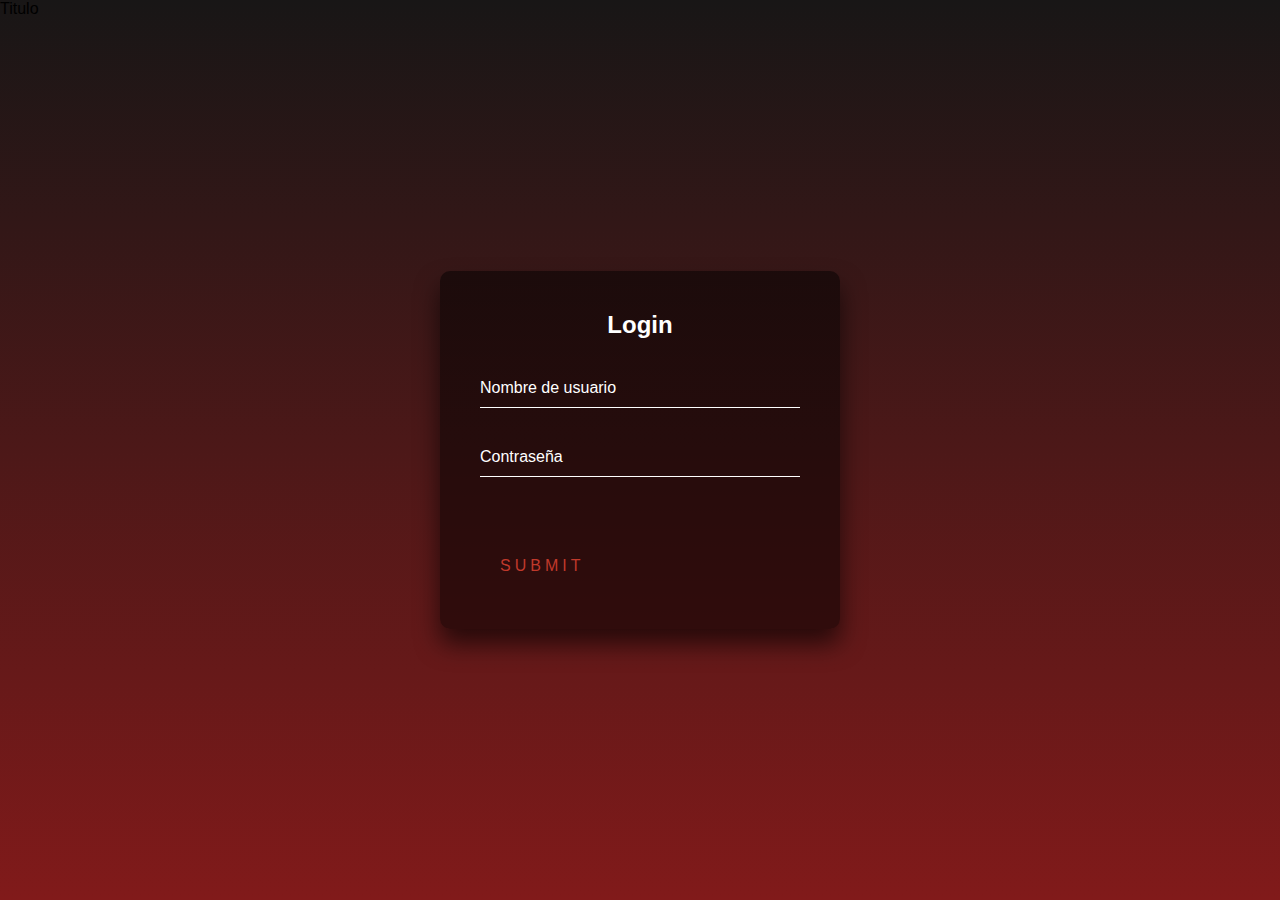
==== main.html @ f240a7e7 "Add files via upload" ====
<!DOCTYPE html>
<link rel="stylesheet" type="text/css" href="/css/main.css"/>
<link href="https://cdn.jsdelivr.net/npm/bootstrap@5.2.1/dist/css/bootstrap.min.css" rel="stylesheet" integrity="sha384-iYQeCzEYFbKjA/T2uDLTpkwGzCiq6soy8tYaI1GyVh/UjpbCx/TYkiZhlZB6+fzT" crossorigin="anonymous">
<script src="https://cdn.jsdelivr.net/npm/bootstrap@5.2.1/dist/js/bootstrap.bundle.min.js" integrity="sha384-u1OknCvxWvY5kfmNBILK2hRnQC3Pr17a+RTT6rIHI7NnikvbZlHgTPOOmMi466C8" crossorigin="anonymous"></script>
<html>
    <head>Titulo</head>
    <Body>
        <div class="login-box">
            <h2>Login</h2>
            <form>
              <div class="user-box">
                <input type="text" name="" required="">
                <label>Nombre de usuario</label>
              </div>
              <div class="user-box">
                <input type="password" name="" required="">
                <label>Contraseña</label>
              </div>
              <a href="./index.html">
                <span></span>
                <span></span>
                <span></span>
                <span></span>
                Submit
              </a>
            </form>
          </div>
    </Body>
</html>
---- css/main.css ----
:root {
    --main-color: #c0392b;
    --body-bg: #181616;
    --box-bg: #221f1f;
    --text-color: #ffffff;

    --nav-height: 60px;
    --space-top: 30px;
}


html {
    height: 100%;
}

body {
    margin: 0;
    padding: 0;
    font-family: sans-serif;
    background: linear-gradient(var(--body-bg), #811a1a);
}

.login-box {
    position: absolute;
    top: 50%;
    left: 50%;
    width: 400px;
    padding: 40px;
    transform: translate(-50%, -50%);
    background: rgba(0, 0, 0, .5);
    box-sizing: border-box;
    box-shadow: 0 15px 25px rgba(0, 0, 0, .6);
    border-radius: 10px;
}

.login-box h2 {
    margin: 0 0 30px;
    padding: 0;
    color: #fff;
    text-align: center;
}

.login-box .user-box {
    position: relative;
}

.login-box .user-box input {
    width: 100%;
    padding: 10px 0;
    font-size: 16px;
    color: #fff;
    margin-bottom: 30px;
    border: none;
    border-bottom: 1px solid #fff;
    outline: none;
    background: transparent;
}

.login-box .user-box label {
    position: absolute;
    top: 0;
    left: 0;
    padding: 10px 0;
    font-size: 16px;
    color: #fff;
    pointer-events: none;
    transition: .5s;
}

.login-box .user-box input:focus~label,
.login-box .user-box input:valid~label {
    top: -20px;
    left: 0;
    color: var(--main-color);
    font-size: 12px;
}

.login-box form a {
    position: relative;
    display: inline-block;
    padding: 10px 20px;
    color: var(--main-color);
    font-size: 16px;
    text-decoration: none;
    text-transform: uppercase;
    overflow: hidden;
    transition: .5s;
    margin-top: 40px;
    letter-spacing: 4px
}

.login-box a:hover {
    background: var(--main-color);
    color: #fff;
    border-radius: 5px;
    box-shadow: 0 0 5px var(--main-color),
        0 0 25px var(--main-color),
        0 0 50px var(--main-color),
        0 0 100px var(--main-color);
}

.login-box a span {
    position: absolute;
    display: block;
}

.login-box a span:nth-child(1) {
    top: 0;
    left: -100%;
    width: 100%;
    height: 2px;
    background: linear-gradient(90deg, transparent, var(--main-color));
    animation: btn-anim1 1s linear infinite;
}

@keyframes btn-anim1 {
    0% {
        left: -100%;
    }

    50%,
    100% {
        left: 100%;
    }
}

.login-box a span:nth-child(2) {
    top: -100%;
    right: 0;
    width: 2px;
    height: 100%;
    background: linear-gradient(180deg, transparent, var(--main-color));
    animation: btn-anim2 1s linear infinite;
    animation-delay: .25s
}

@keyframes btn-anim2 {
    0% {
        top: -100%;
    }

    50%,
    100% {
        top: 100%;
    }
}

.login-box a span:nth-child(3) {
    bottom: 0;
    right: -100%;
    width: 100%;
    height: 2px;
    background: linear-gradient(270deg, transparent, var(--main-color));
    animation: btn-anim3 1s linear infinite;
    animation-delay: .5s
}

@keyframes btn-anim3 {
    0% {
        right: -100%;
    }

    50%,
    100% {
        right: 100%;
    }
}

.login-box a span:nth-child(4) {
    bottom: -100%;
    left: 0;
    width: 2px;
    height: 100%;
    background: linear-gradient(360deg, transparent, var(--main-color));
    animation: btn-anim4 1s linear infinite;
    animation-delay: .75s
}

@keyframes btn-anim4 {
    0% {
        bottom: -100%;
    }

    50%,
    100% {
        bottom: 100%;
    }
}
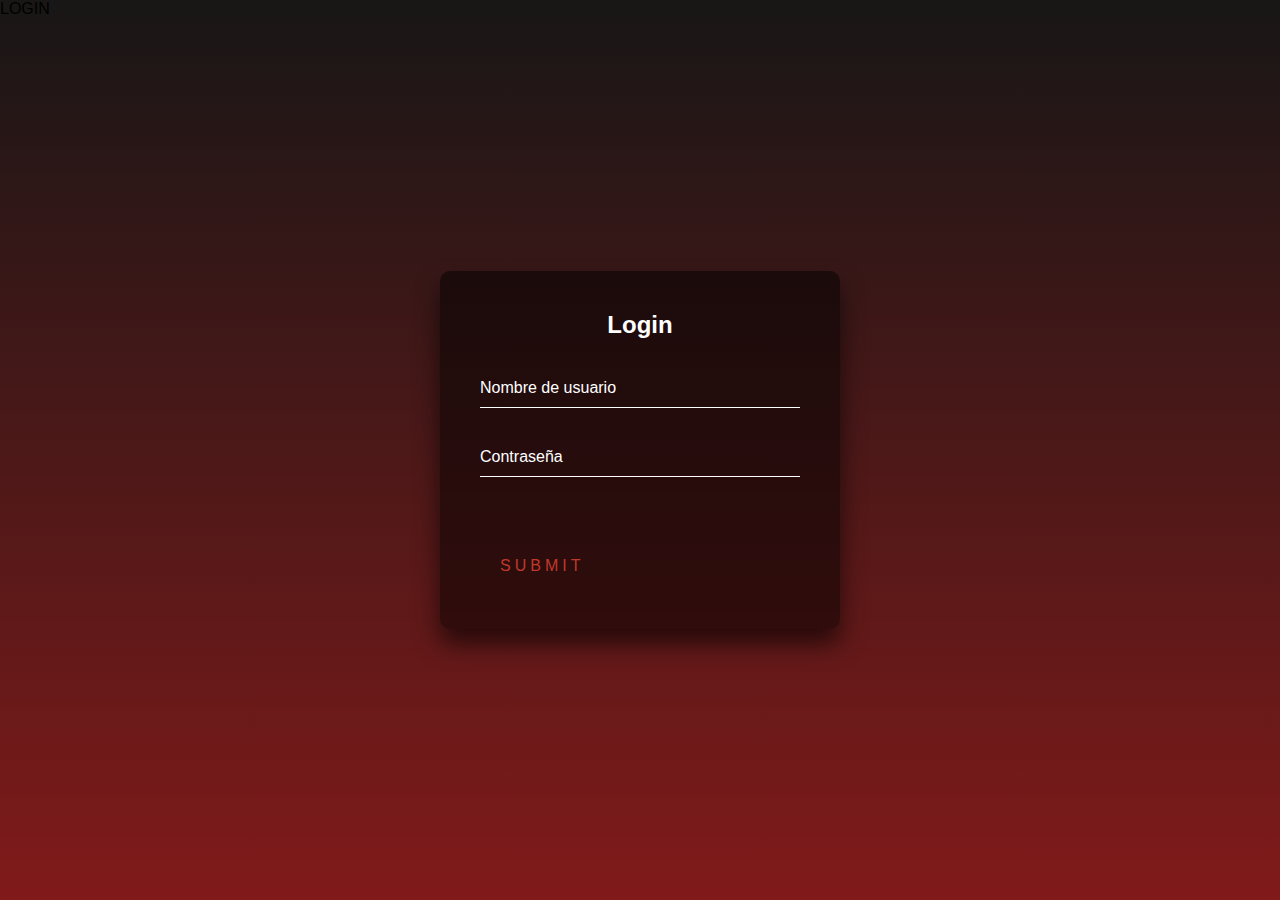
==== commit a183ac97: "Add files via upload" ====
--- a/main.html
+++ b/main.html
@@ -3,19 +3,27 @@
 <link href="https://cdn.jsdelivr.net/npm/bootstrap@5.2.1/dist/css/bootstrap.min.css" rel="stylesheet" integrity="sha384-iYQeCzEYFbKjA/T2uDLTpkwGzCiq6soy8tYaI1GyVh/UjpbCx/TYkiZhlZB6+fzT" crossorigin="anonymous">
 <script src="https://cdn.jsdelivr.net/npm/bootstrap@5.2.1/dist/js/bootstrap.bundle.min.js" integrity="sha384-u1OknCvxWvY5kfmNBILK2hRnQC3Pr17a+RTT6rIHI7NnikvbZlHgTPOOmMi466C8" crossorigin="anonymous"></script>
 <html>
-    <head>Titulo</head>
+    <head>LOGIN</head>
     <Body>
+        <!--Box para el login-->
         <div class="login-box">
+            <!--Titulo del box-->
             <h2>Login</h2>
+            <!--Formulario de login-->
             <form>
+              <!--Nombre de usuario-->
               <div class="user-box">
                 <input type="text" name="" required="">
                 <label>Nombre de usuario</label>
               </div>
+              <!--Fin Nombre de usuario-->
+              <!--Contraseña-->
               <div class="user-box">
                 <input type="password" name="" required="">
                 <label>Contraseña</label>
               </div>
+              <!--Contraseña-->
+              <!--Boton para login-->
               <a href="./index.html">
                 <span></span>
                 <span></span>
@@ -23,7 +31,10 @@
                 <span></span>
                 Submit
               </a>
+              <!--Fin boton-->
             </form>
+            <!--fin Formulario de login-->
           </div>
+          <!--Fin Box para el login-->
     </Body>
 </html>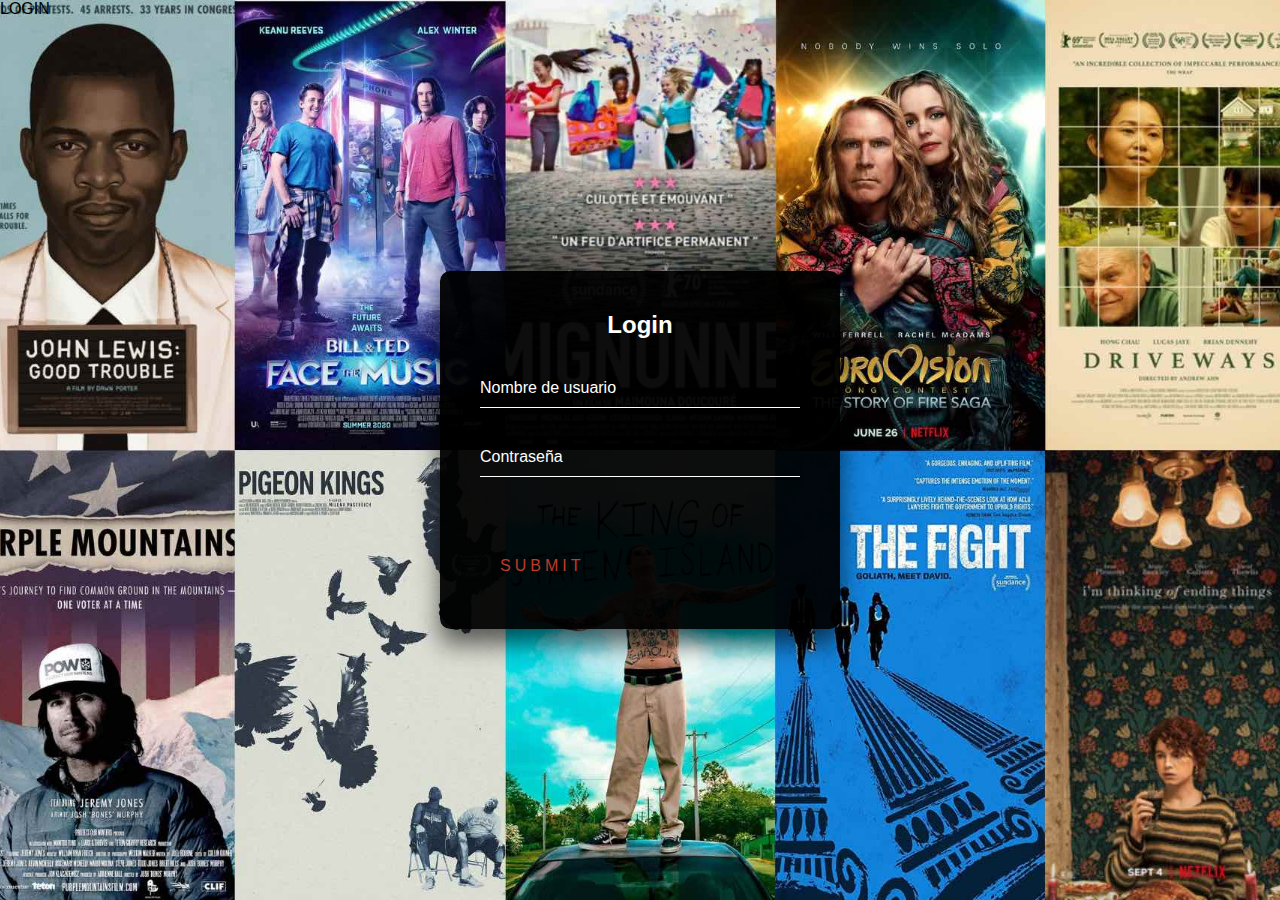
==== commit dde6bd4f: "Formatting" ====
--- a/main.html
+++ b/main.html
@@ -1,5 +1,5 @@
 <!DOCTYPE html>
-<link rel="stylesheet" type="text/css" href="/css/main.css"/>
+<link rel="stylesheet" type="text/css" href="./css/main.css"/>
 <link href="https://cdn.jsdelivr.net/npm/bootstrap@5.2.1/dist/css/bootstrap.min.css" rel="stylesheet" integrity="sha384-iYQeCzEYFbKjA/T2uDLTpkwGzCiq6soy8tYaI1GyVh/UjpbCx/TYkiZhlZB6+fzT" crossorigin="anonymous">
 <script src="https://cdn.jsdelivr.net/npm/bootstrap@5.2.1/dist/js/bootstrap.bundle.min.js" integrity="sha384-u1OknCvxWvY5kfmNBILK2hRnQC3Pr17a+RTT6rIHI7NnikvbZlHgTPOOmMi466C8" crossorigin="anonymous"></script>
 <html>
--- a/css/main.css
+++ b/css/main.css
@@ -17,7 +17,9 @@
     margin: 0;
     padding: 0;
     font-family: sans-serif;
-    background: linear-gradient(var(--body-bg), #811a1a);
+    background: url(/images/Login.jpg);
+    background-position: center;
+    background-size: cover;
 }
 
 .login-box {
@@ -27,7 +29,7 @@
     width: 400px;
     padding: 40px;
     transform: translate(-50%, -50%);
-    background: rgba(0, 0, 0, .5);
+    background: rgba(0, 0, 0, .95);
     box-sizing: border-box;
     box-shadow: 0 15px 25px rgba(0, 0, 0, .6);
     border-radius: 10px;
